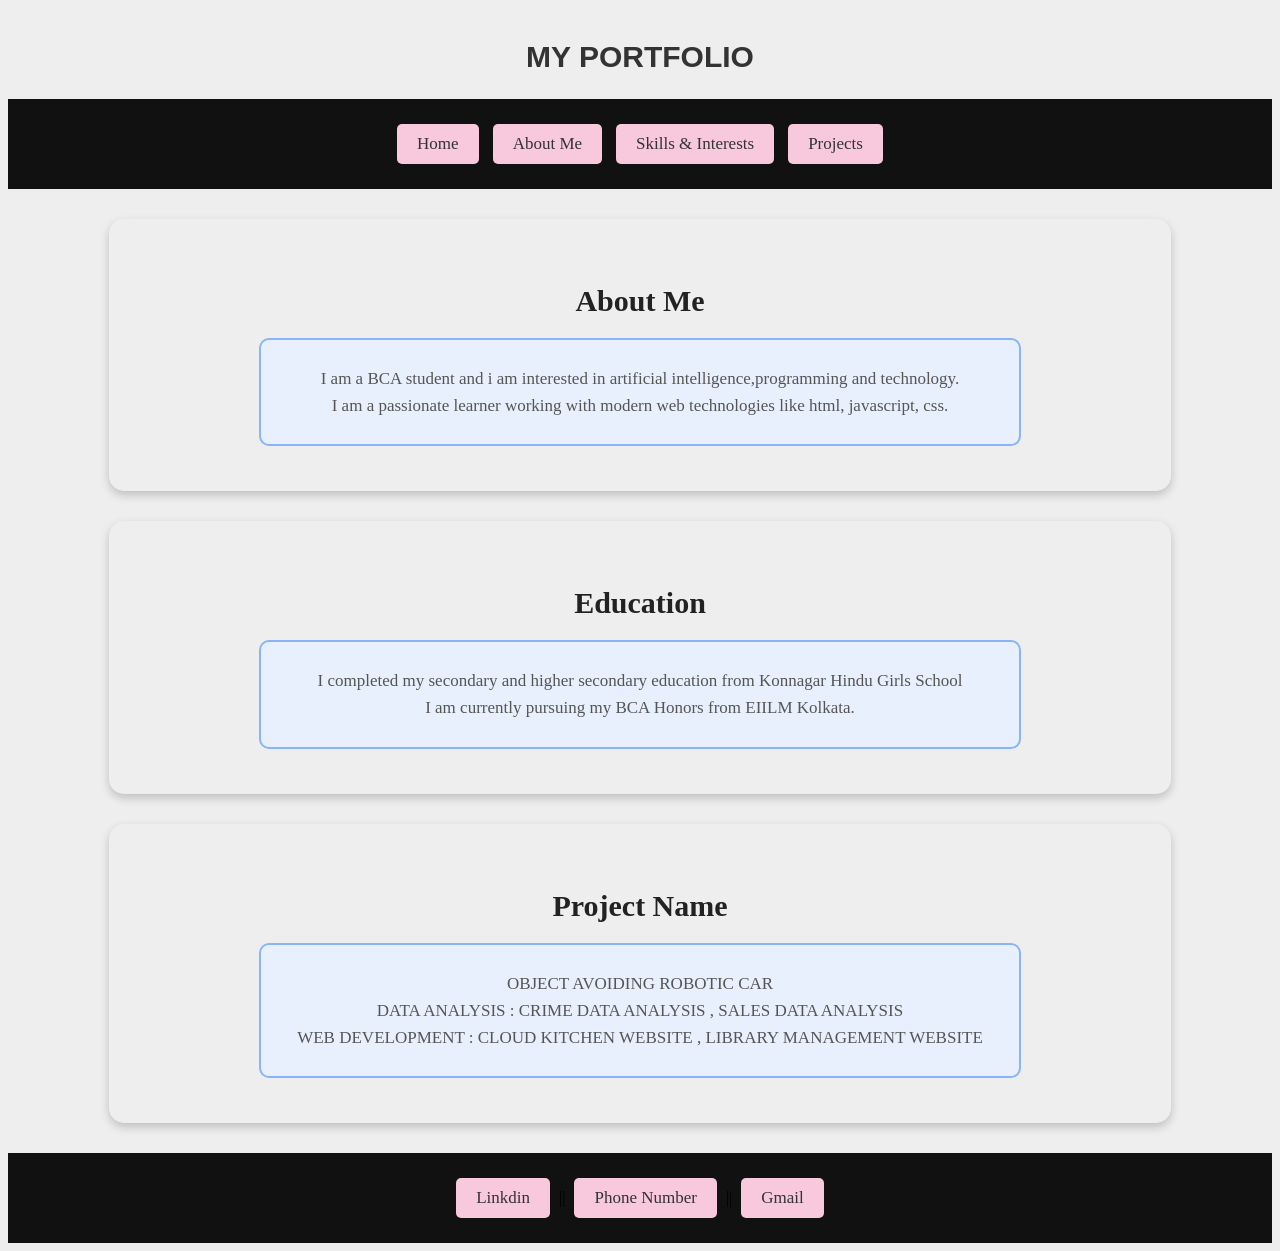
==== index.html @ 10170d94 "Initial portfolio website upload." ====
<!DOCTYPE html>
<html lang="en">
<head>
    <meta charset="UTF-8">
    <meta name="viewport" content="width=device-width, initial-scale=1.0">
    <title>PORTFOLIO</title>
    <h2 style="font-family: Arial, Helvetica, sans-serif;text-align: center;">MY PORTFOLIO</h2>
    <link rel="stylesheet" href="style.css">

</head>
<body>
    <header>
    <nav>
       <nav>
        <a href="index.html">Home</a>
        <a href="about.html">About Me</a>
        <a href="skills.html">Skills & Interests</a>
        <a href="projects.html">Projects</a>
    </nav>
    </nav>
    </header>

    <div class="about-me">
         <h2>About Me</h2>
         <p>I am a BCA student and i am interested in artificial intelligence,programming and technology. <br>
            I am a passionate learner working with modern web technologies like html, javascript, css.
         </p>
    </div>

    <div class="education">
        <h2>Education</h2>
        <p>I completed my secondary and higher secondary education from Konnagar Hindu Girls School <br>
           I am currently pursuing my BCA Honors from EIILM Kolkata.
        </p>
    </div>

    <div class="projects-name">
        <h2>Project Name</h2>
        <p>
             OBJECT AVOIDING ROBOTIC CAR <br> DATA ANALYSIS : CRIME DATA ANALYSIS , SALES DATA ANALYSIS <br> WEB DEVELOPMENT : CLOUD KITCHEN WEBSITE , LIBRARY MANAGEMENT WEBSITE
        </p>
    </div>

    <footer>
        <nav>
            <a href="#Linkdin">Linkdin</a> ||
            <a href="#Contact">Phone Number</a> ||
            <a href="#Gmail">Gmail</a>
        </nav>
    </footer>

</body>
</html>
---- style.css ----
body{
    background-color: #eeeeee;
}

header {
    background-color: #111;
    padding: 20px;
    text-align: center;
}

nav a {
    color: white;
    text-decoration: none;
    margin: 0 20px;
    font-size: 17px;
    font-weight: 500;
}

nav a:hover {
    color: #ff69b4;
    border-bottom: 2px solid #ff69b4;
    padding-bottom: 5px;
}

.about-me {
    background-color:#eeeeee;
    width: 80%;
    margin: 30px auto;
    padding: 25px;
    border-radius: 15px;
    box-shadow: 0 4px 10px rgba(0,0,0,0.2);
}

.about-me h2 {
    color: #222;
    text-align: center;
    margin-bottom: 15px;
}

.about-me p {
    color: #555;
    font-size: 17px;
    line-height: 1.6;
    text-align: center;
}

.education {
    background-color:#eeeeee;
    width: 80%;
    margin: 30px auto;
    padding: 25px;
    border-radius: 15px;
    box-shadow: 0 4px 10px rgba(0,0,0,0.2);
}

.education h2{
    color: #222;
    text-align: center;
    margin-bottom: 15px;
}
.education p{
    color: #555;
    font-size: 17px;
    line-height: 1.6;
    text-align: center;
}
.projects-name{
    background-color:#eeeeee;
    width: 80%;
    margin: 30px auto;
    padding: 25px;
    border-radius: 15px;
    box-shadow: 0 4px 10px rgba(0,0,0,0.2);
}
.projects-name h2{
    color: #222;
    text-align: center;
    margin-bottom: 15px;
}
.projects-name p{
    color: #555;
    font-size: 17px;
    line-height: 1.6;
    text-align: center;
}

footer{
    background-color: #111;
    padding: 20px;
    text-align: center;
}

/* Skills & Interests content */
h2 {
    text-align: center;
    margin-top: 40px;
    color: #333;
    font-size: 30px;
}

ul {
    width: 80%;
    margin: 30px auto;
    padding: 0;
    display: flex;
    flex-wrap: wrap;
    justify-content: center;
    gap: 20px;
    list-style: none;
}

li {
    width: 180px;
    padding: 25px 10px;
    text-align: center;
    background-color: white;
    border: 2px solid #ddd;
    border-radius: 12px;
    font-size: 18px;
    font-weight: bold;
    box-shadow: 0 4px 10px rgba(0,0,0,0.1);
}

li:hover {
    border-color: #555;
    box-shadow: 0 6px 15px rgba(0,0,0,0.2);
}

/* About Me */
h2 {
    text-align: center;
    color: #333;
}

p {
    width: 70%;
    margin: 20px auto;
    padding: 25px;
    background-color: #e8f0fe;
    border: 2px solid #8ab4f8;
    border-radius: 10px;
    font-size: 18px;
    line-height: 1.6;
}

nav a {
    display: inline-block;
    padding: 10px 20px;
    margin: 5px;
    background-color: #f8c8dc;
    color: #333;
    text-decoration: none;
    border-radius: 5px;
}

nav a:hover {
    background-color: #e8a8c4;
}
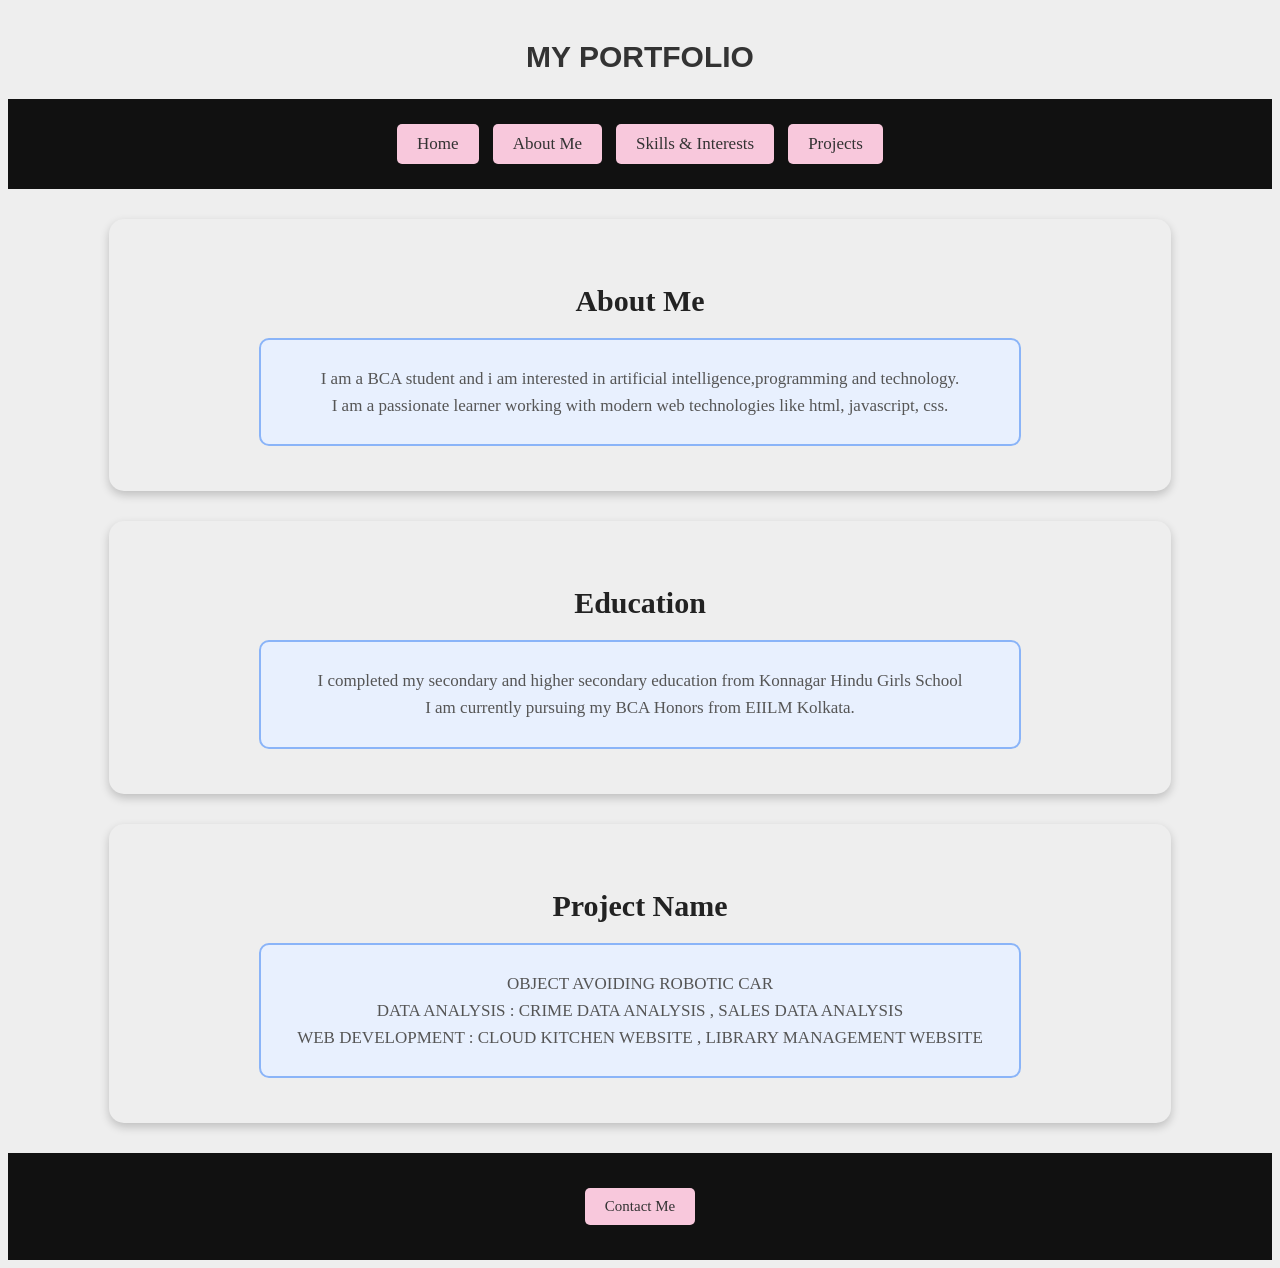
==== commit 259641c0: "Portfolio Updated" ====
--- a/index.html
+++ b/index.html
@@ -43,9 +43,7 @@
 
     <footer>
         <nav>
-            <a href="#Linkdin">Linkdin</a> ||
-            <a href="#Contact">Phone Number</a> ||
-            <a href="#Gmail">Gmail</a>
+            <a href="contact.html">Contact Me</a>
         </nav>
     </footer>
 
--- a/style.css
+++ b/style.css
@@ -14,12 +14,14 @@
     margin: 0 20px;
     font-size: 17px;
     font-weight: 500;
+    transition: 0.3s;
 }
 
 nav a:hover {
-    color: #ff69b4;
+    color: white;
     border-bottom: 2px solid #ff69b4;
     padding-bottom: 5px;
+    transform: translateY(-3px);
 }
 
 .about-me {
@@ -84,10 +86,30 @@
     text-align: center;
 }
 
-footer{
+footer {
     background-color: #111;
-    padding: 20px;
-    text-align: center;
+    color: white;
+    padding: 30px 20px;
+    text-align: center;
+}
+
+footer a {
+    display: inline-block;
+    background-color: #eeeeee;
+    color: #222;
+    text-decoration: none;
+    padding: 12px 25px;
+    margin: 8px;
+    border-radius: 8px;
+    font-size: 15px;
+    font-weight: 500;
+    transition: 0.3s;
+}
+
+footer a:hover {
+    background-color: #ff69b4;
+    color: white;
+    transform: translateY(-3px);
 }
 
 /* Skills & Interests content */
@@ -155,4 +177,49 @@
 
 nav a:hover {
     background-color: #e8a8c4;
+}
+
+/* Contact Page */
+
+.contact-page {
+    width: 80%;
+    margin: 30px auto;
+    padding: 25px;
+    text-align: center;
+}
+
+.contact-page h2 {
+    color: #222;
+    text-align: center;
+    margin-bottom: 25px;
+}
+
+.contact-box {
+    background-color: #eeeeee;
+    width: 80%;
+    margin: 20px auto;
+    padding: 15px;
+    border: 1px solid #cccccc;
+    border-radius: 10px;
+    box-shadow: 0 4px 10px rgba(0,0,0,0.1);
+}
+
+.contact-box h3 {
+    color: #222;
+    margin-bottom: 10px;
+}
+
+.contact-box p {
+    color: #555;
+    font-size: 17px;
+}
+
+.contact-box a {
+    color: #333;
+    text-decoration: none;
+}
+
+.contact-box a:hover {
+    color: #ff69b4;
+    text-decoration: underline;
 }
